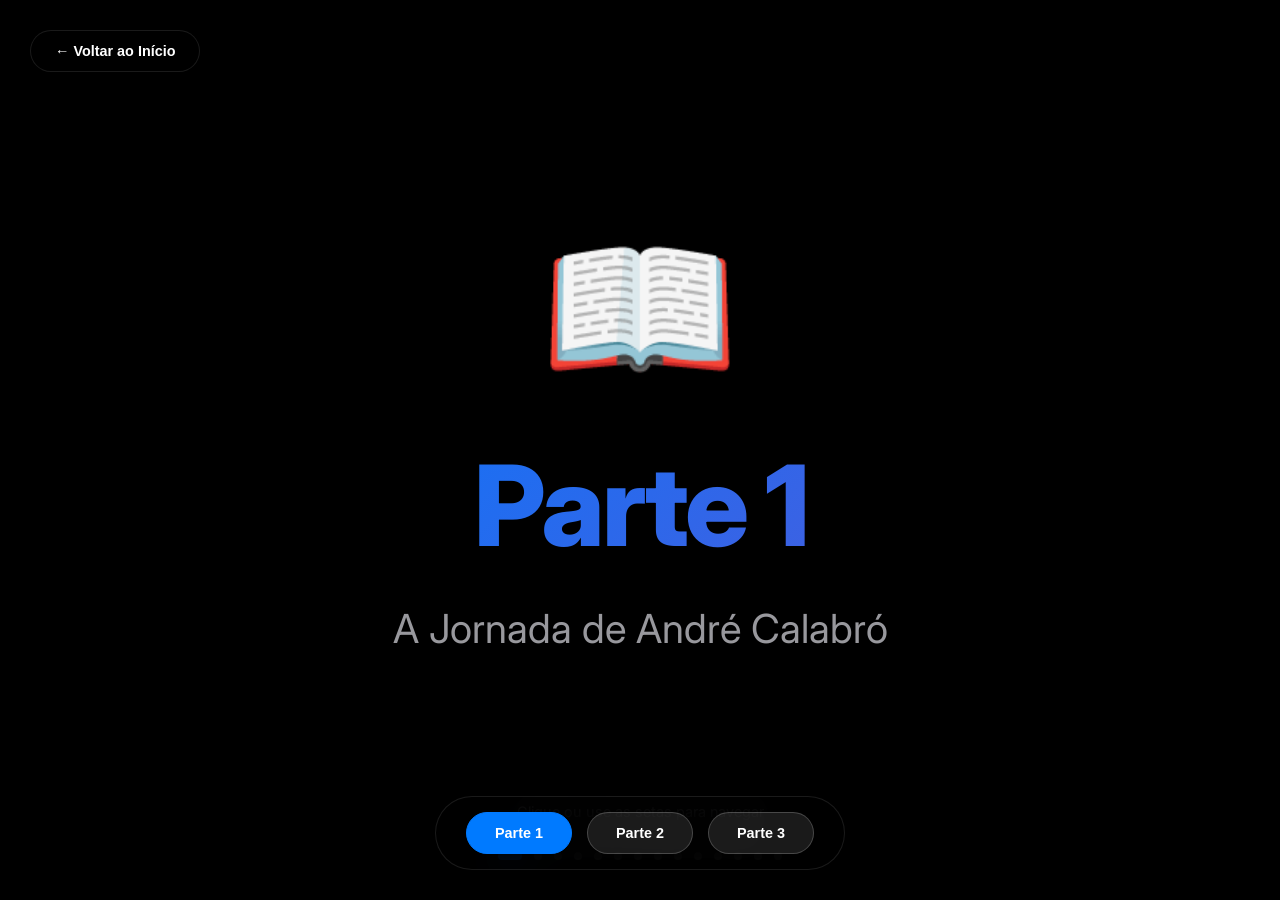
==== apresentacao.html @ 7b02d15b "Adiciona Caleidoscópio (menu) e sistema de apresentação dinâmica" ====
<!DOCTYPE html>
<html lang="pt-BR">
<head>
    <meta charset="UTF-8">
    <meta name="viewport" content="width=device-width, initial-scale=1.0">
    <title>Apresentação Cobdesk</title>
    <style>
        * {
            margin: 0;
            padding: 0;
            box-sizing: border-box;
        }

        body {
            font-family: -apple-system, BlinkMacSystemFont, 'SF Pro Display', sans-serif;
            background: #000000;
            color: #FFFFFF;
            overflow: hidden;
        }

        iframe {
            position: absolute;
            top: 0;
            left: 0;
            width: 100%;
            height: 100vh;
            border: none;
            opacity: 0;
            visibility: hidden;
            transition: opacity 0.8s ease;
        }

        iframe.active {
            opacity: 1;
            visibility: visible;
            z-index: 1;
        }

        .navigation {
            position: fixed;
            bottom: 30px;
            left: 50%;
            transform: translateX(-50%);
            z-index: 100;
            display: flex;
            gap: 15px;
            background: rgba(0, 0, 0, 0.8);
            backdrop-filter: blur(20px);
            padding: 15px 30px;
            border-radius: 50px;
            border: 1px solid rgba(255, 255, 255, 0.1);
        }

        .nav-button {
            background: rgba(255, 255, 255, 0.1);
            border: 1px solid rgba(255, 255, 255, 0.2);
            color: #FFFFFF;
            padding: 12px 28px;
            border-radius: 25px;
            font-size: 0.9rem;
            font-weight: 600;
            cursor: pointer;
            transition: all 0.3s ease;
        }

        .nav-button:hover {
            background: rgba(0, 122, 255, 0.3);
            border-color: #007AFF;
        }

        .nav-button.active {
            background: #007AFF;
            border-color: #007AFF;
        }

        .nav-button:disabled {
            opacity: 0.3;
            cursor: not-allowed;
        }

        .home-button {
            position: fixed;
            top: 30px;
            left: 30px;
            z-index: 100;
            background: rgba(0, 0, 0, 0.8);
            backdrop-filter: blur(20px);
            border: 1px solid rgba(255, 255, 255, 0.1);
            color: #FFFFFF;
            padding: 12px 24px;
            border-radius: 25px;
            font-size: 0.9rem;
            font-weight: 600;
            text-decoration: none;
            transition: all 0.3s ease;
            display: inline-block;
        }

        .home-button:hover {
            background: rgba(0, 122, 255, 0.3);
            border-color: #007AFF;
        }

        @media (max-width: 768px) {
            .navigation {
                bottom: 20px;
                padding: 12px 20px;
                gap: 10px;
            }

            .nav-button {
                padding: 10px 20px;
                font-size: 0.8rem;
            }

            .home-button {
                top: 20px;
                left: 20px;
                padding: 10px 20px;
                font-size: 0.8rem;
            }
        }

        @media (max-width: 480px) {
            .navigation {
                bottom: 15px;
                padding: 10px 15px;
                gap: 8px;
                flex-wrap: wrap;
                justify-content: center;
            }

            .nav-button {
                padding: 8px 16px;
                font-size: 0.75rem;
            }

            .home-button {
                top: 15px;
                left: 15px;
                padding: 8px 16px;
                font-size: 0.75rem;
            }
        }
    </style>
</head>
<body>
    <a href="index.html" class="home-button">← Voltar ao Início</a>

    <iframe id="parte1" src="parte1-historia.html"></iframe>
    <iframe id="parte2" src="parte2-solucao.html"></iframe>
    <iframe id="parte3" src="parte3-ecossistema.html"></iframe>

    <div class="navigation">
        <button class="nav-button" id="btn-parte1">Parte 1</button>
        <button class="nav-button" id="btn-parte2">Parte 2</button>
        <button class="nav-button" id="btn-parte3">Parte 3</button>
    </div>

    <script>
        // Get start parameter from URL
        const urlParams = new URLSearchParams(window.location.search);
        const startPart = parseInt(urlParams.get('start')) || 1;

        // Define the order based on starting point
        let partOrder = [];
        switch(startPart) {
            case 1:
                partOrder = [1, 2, 3];
                break;
            case 2:
                partOrder = [2, 3, 1];
                break;
            case 3:
                partOrder = [3, 1, 2];
                break;
            default:
                partOrder = [1, 2, 3];
        }

        let currentIndex = 0;
        const iframes = {
            1: document.getElementById('parte1'),
            2: document.getElementById('parte2'),
            3: document.getElementById('parte3')
        };

        const buttons = {
            1: document.getElementById('btn-parte1'),
            2: document.getElementById('btn-parte2'),
            3: document.getElementById('btn-parte3')
        };

        function showPart(partNumber) {
            // Hide all iframes
            Object.values(iframes).forEach(iframe => {
                iframe.classList.remove('active');
            });

            // Remove active class from all buttons
            Object.values(buttons).forEach(btn => {
                btn.classList.remove('active');
            });

            // Show selected iframe
            iframes[partNumber].classList.add('active');
            buttons[partNumber].classList.add('active');

            // Update current index
            currentIndex = partOrder.indexOf(partNumber);
        }

        function nextPart() {
            if (currentIndex < partOrder.length - 1) {
                currentIndex++;
                showPart(partOrder[currentIndex]);
            }
        }

        function prevPart() {
            if (currentIndex > 0) {
                currentIndex--;
                showPart(partOrder[currentIndex]);
            }
        }

        // Button click handlers
        buttons[1].addEventListener('click', () => showPart(1));
        buttons[2].addEventListener('click', () => showPart(2));
        buttons[3].addEventListener('click', () => showPart(3));

        // Keyboard navigation
        document.addEventListener('keydown', (e) => {
            if (e.key === 'ArrowRight' && e.ctrlKey) {
                e.preventDefault();
                nextPart();
            } else if (e.key === 'ArrowLeft' && e.ctrlKey) {
                e.preventDefault();
                prevPart();
            }
        });

        // Listen for messages from iframes (when they reach the end)
        window.addEventListener('message', (event) => {
            if (event.data === 'slideshow-ended') {
                nextPart();
            }
        });

        // Show first part in the order
        showPart(partOrder[0]);

        // Update page title based on order
        document.title = `Apresentação Cobdesk - Começando pela Parte ${startPart}`;
    </script>
</body>
</html>
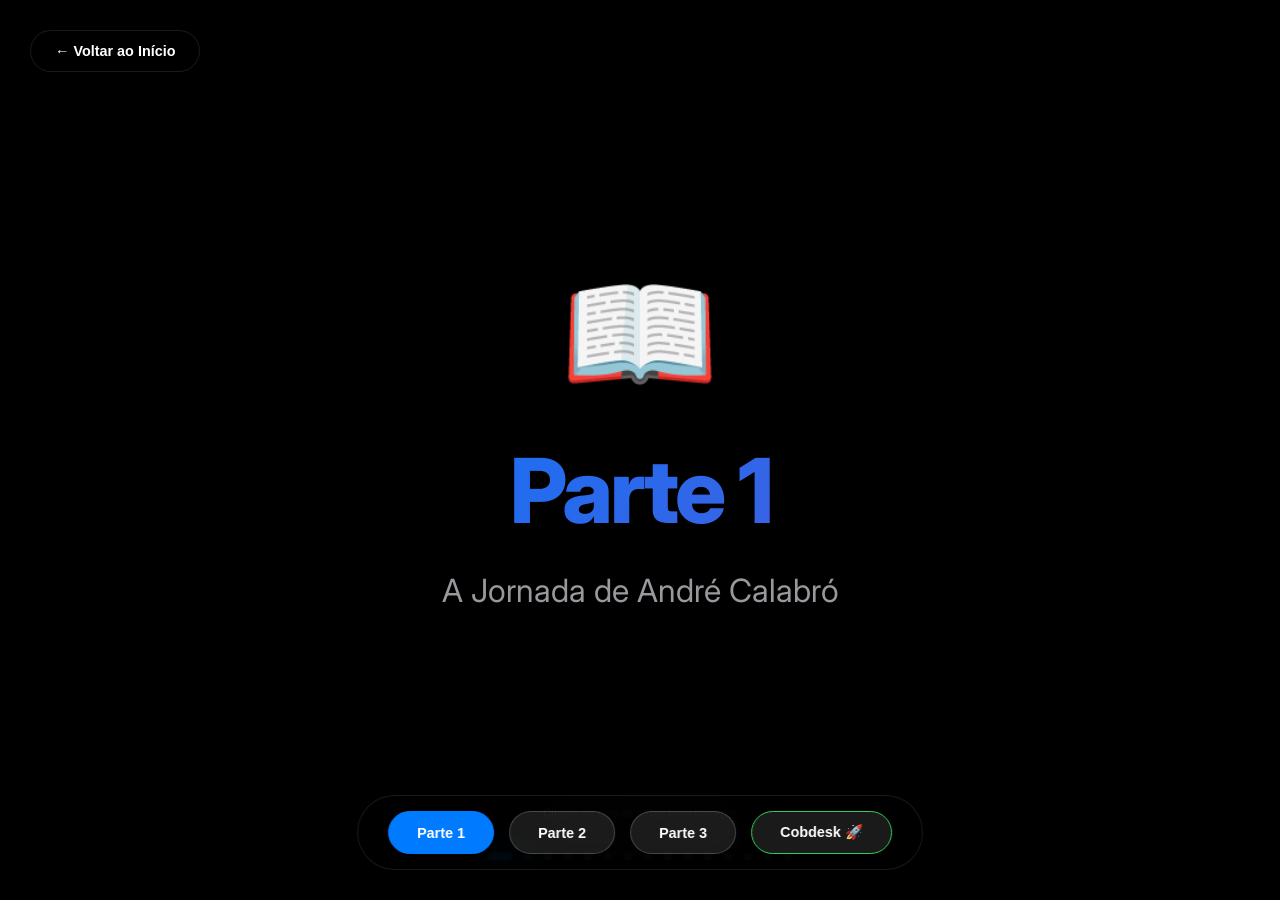
==== commit 64ca051d: "Adiciona botão Cobdesk na barra de navegação inferior" ====
--- a/apresentacao.html
+++ b/apresentacao.html
@@ -155,6 +155,7 @@
         <button class="nav-button" id="btn-parte1">Parte 1</button>
         <button class="nav-button" id="btn-parte2">Parte 2</button>
         <button class="nav-button" id="btn-parte3">Parte 3</button>
+        <a href="https://script.google.com/a/macros/aalima.com.br/s/AKfycbzS2Tofm-NQhO5BAspDlmHgXewmAkPvAzEB2uNEm1iD0BKrYzR9YfdmZirtGIznV4LVpw/exec" target="_blank" class="nav-button" style="text-decoration: none; display: inline-block; border-color: #30D158;">Cobdesk 🚀</a>
     </div>
 
     <script>
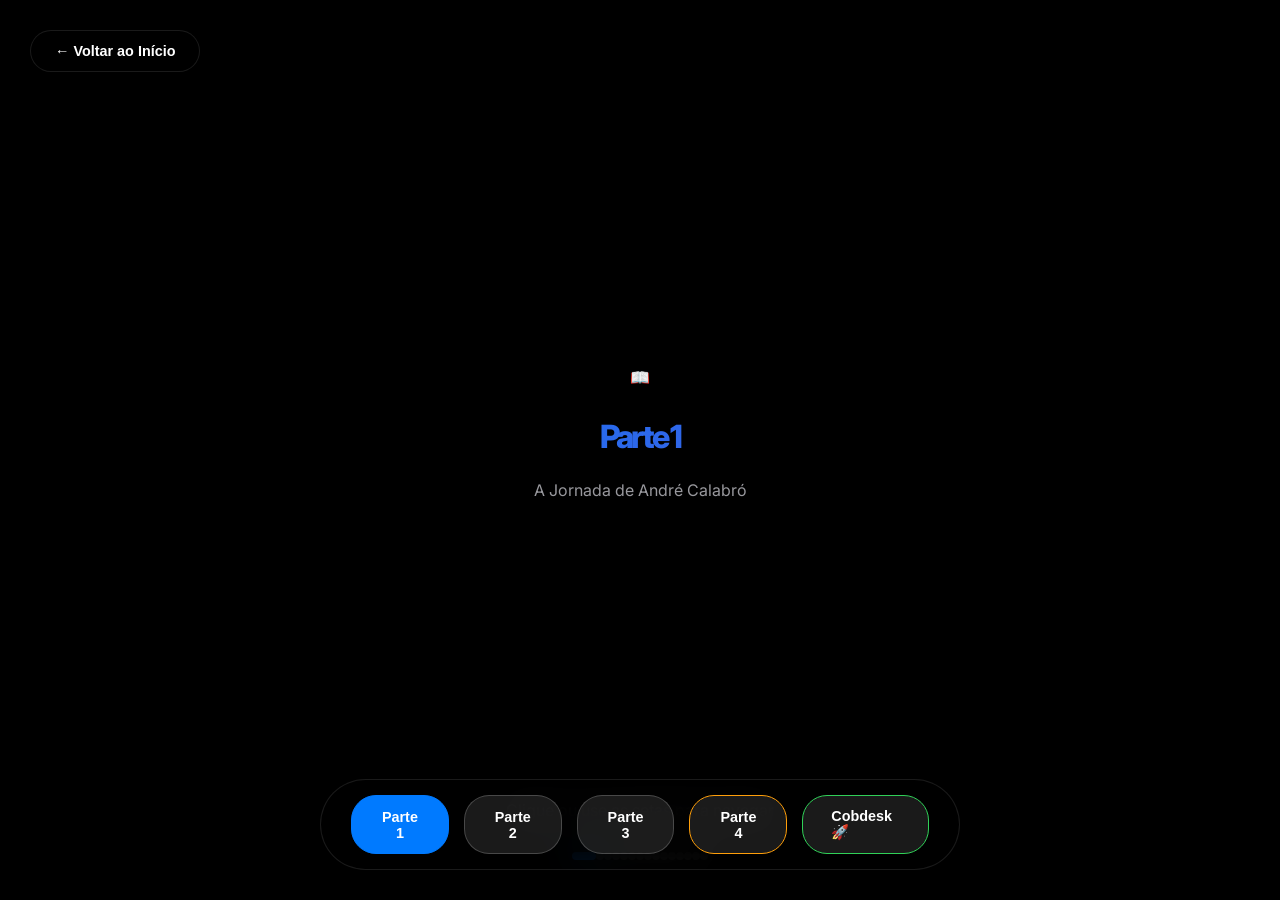
==== commit e458d2ee: "Adiciona Parte 4 - Proposta de Piloto com 9 slides" ====
--- a/apresentacao.html
+++ b/apresentacao.html
@@ -150,11 +150,13 @@
     <iframe id="parte1" src="parte1-historia.html"></iframe>
     <iframe id="parte2" src="parte2-solucao.html"></iframe>
     <iframe id="parte3" src="parte3-ecossistema.html"></iframe>
+    <iframe id="parte4" src="parte4-piloto.html"></iframe>
 
     <div class="navigation">
         <button class="nav-button" id="btn-parte1">Parte 1</button>
         <button class="nav-button" id="btn-parte2">Parte 2</button>
         <button class="nav-button" id="btn-parte3">Parte 3</button>
+        <button class="nav-button" id="btn-parte4" style="border-color: #FF9F0A;">Parte 4</button>
         <a href="https://script.google.com/a/macros/aalima.com.br/s/AKfycbzS2Tofm-NQhO5BAspDlmHgXewmAkPvAzEB2uNEm1iD0BKrYzR9YfdmZirtGIznV4LVpw/exec" target="_blank" class="nav-button" style="text-decoration: none; display: inline-block; border-color: #30D158;">Cobdesk 🚀</a>
     </div>
 
@@ -167,29 +169,34 @@
         let partOrder = [];
         switch(startPart) {
             case 1:
-                partOrder = [1, 2, 3];
+                partOrder = [1, 2, 3, 4];
                 break;
             case 2:
-                partOrder = [2, 3, 1];
+                partOrder = [2, 3, 4, 1];
                 break;
             case 3:
-                partOrder = [3, 1, 2];
+                partOrder = [3, 4, 1, 2];
+                break;
+            case 4:
+                partOrder = [4, 1, 2, 3];
                 break;
             default:
-                partOrder = [1, 2, 3];
+                partOrder = [1, 2, 3, 4];
         }
 
         let currentIndex = 0;
         const iframes = {
             1: document.getElementById('parte1'),
             2: document.getElementById('parte2'),
-            3: document.getElementById('parte3')
+            3: document.getElementById('parte3'),
+            4: document.getElementById('parte4')
         };
 
         const buttons = {
             1: document.getElementById('btn-parte1'),
             2: document.getElementById('btn-parte2'),
-            3: document.getElementById('btn-parte3')
+            3: document.getElementById('btn-parte3'),
+            4: document.getElementById('btn-parte4')
         };
 
         function showPart(partNumber) {
@@ -229,6 +236,7 @@
         buttons[1].addEventListener('click', () => showPart(1));
         buttons[2].addEventListener('click', () => showPart(2));
         buttons[3].addEventListener('click', () => showPart(3));
+        buttons[4].addEventListener('click', () => showPart(4));
 
         // Keyboard navigation
         document.addEventListener('keydown', (e) => {
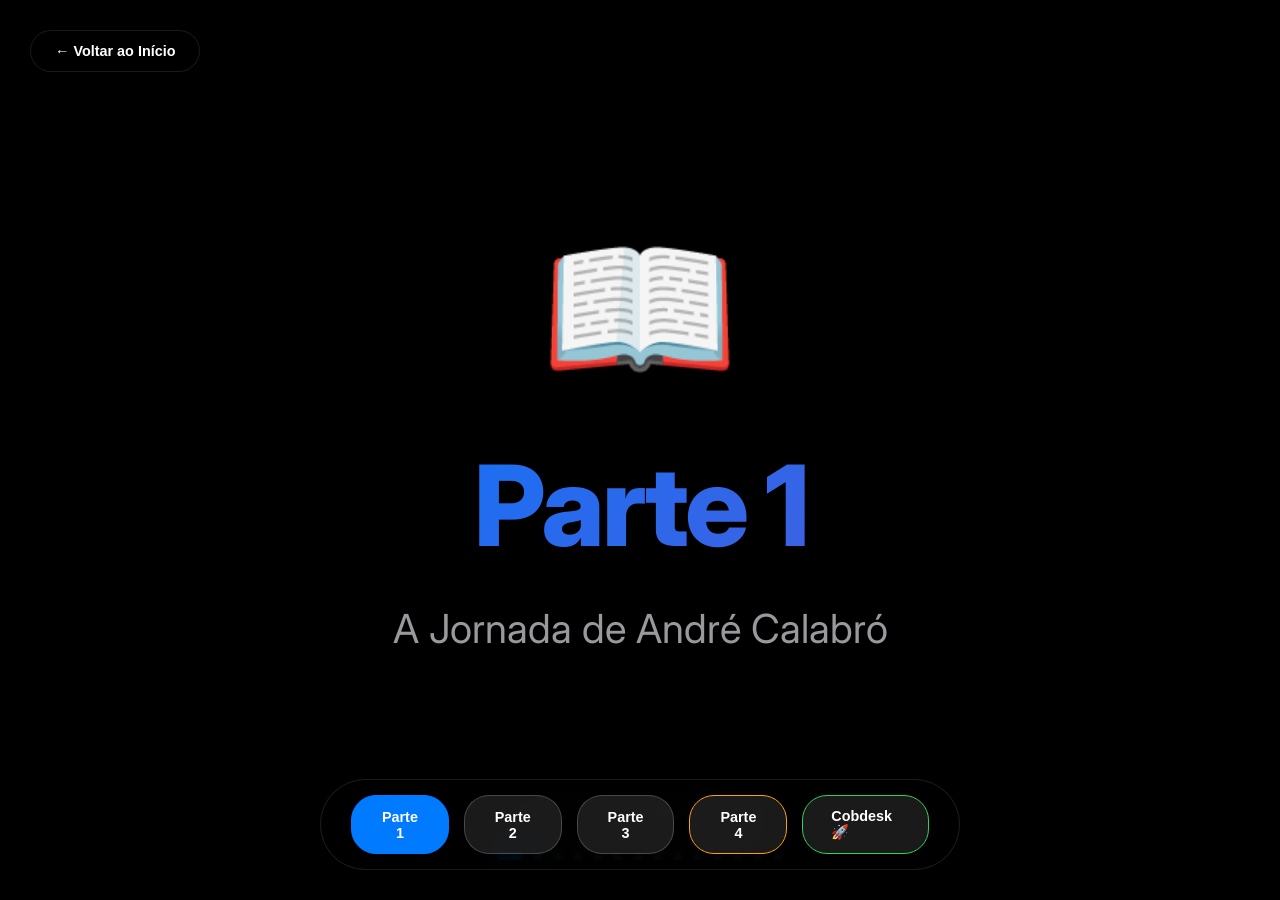
==== commit a6f0b2bb: "✨ Remove slide final da Parte 2 e adiciona indicador de progresso nos botões" ====
--- a/apresentacao.html
+++ b/apresentacao.html
@@ -249,12 +249,40 @@
             }
         });
 
-        // Listen for messages from iframes (when they reach the end)
+        // Track completed parts
+        const completedParts = new Set();
+        const totalSlides = {
+            1: 14,
+            2: 18,
+            3: 16,
+            4: 9
+        };
+
+        // Listen for messages from iframes
         window.addEventListener('message', (event) => {
             if (event.data === 'slideshow-ended') {
                 nextPart();
+            } else if (event.data && event.data.type === 'slide-changed') {
+                const partNumber = event.data.part;
+                const currentSlide = event.data.slide;
+                const total = totalSlides[partNumber];
+                
+                // If reached the last slide, mark part as completed
+                if (currentSlide >= total - 1) {
+                    completedParts.add(partNumber);
+                    markPartAsCompleted(partNumber);
+                }
             }
         });
+
+        function markPartAsCompleted(partNumber) {
+            const button = buttons[partNumber];
+            if (button && !button.classList.contains('completed')) {
+                button.classList.add('completed');
+                button.style.background = '#007AFF';
+                button.style.borderColor = '#007AFF';
+            }
+        }
 
         // Show first part in the order
         showPart(partOrder[0]);
